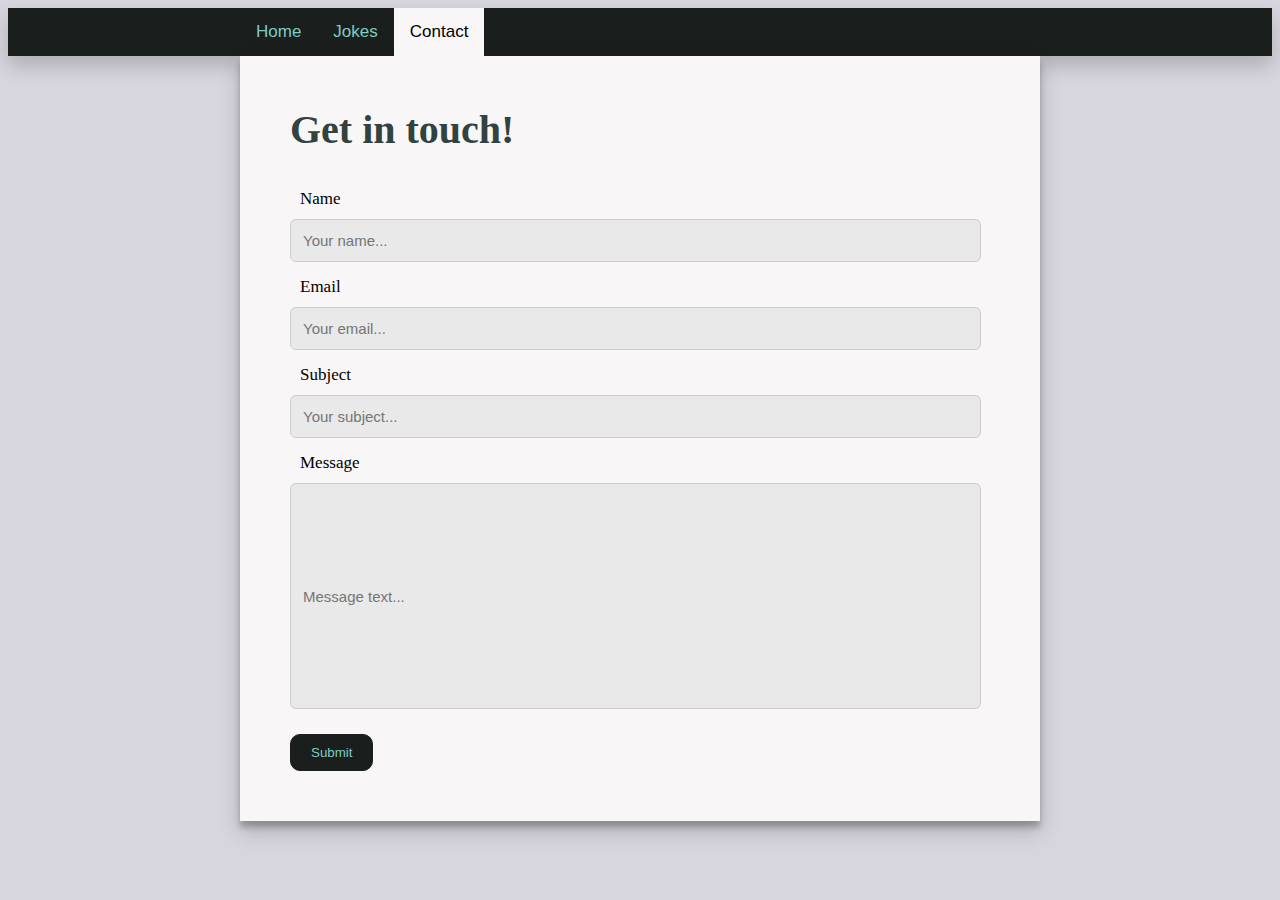
==== contact.html @ ec12aed5 "Add contact page" ====
<!DOCTYPE html>
<html lang="en">
  <head>
    <meta charset="UTF-8" />
    <meta name="viewport" content="width=device-width, initial-scale=1.0" />
    <meta http-equiv="X-UA-Compatible" content="ie=edge" />
    <title>Programming</title>
    <link rel="stylesheet" href="assets/styles/app.css" />
  </head>

  <body>
    <div class="topnav">
      <div class="insidenav">
      <a href="index.html">Home</a>
      <a href="#jokes">Jokes</a>
      <a class="active" href="#contact">Contact</a>
    </div>
  </div>
  
  <div class="page">
    <div class="content">
      <h1>Get in touch!</h1>
      <br>
      <br>
  <div class="contact">
    <label for="name">Name</label>
    <input type="text" id="name" placeholder="Your name...">
    <label for="email">Email</label>
    <input type="text" id="email" placeholder="Your email...">
    <label for="subject">Subject</label>
    <input type="text" id="subject" placeholder="Your subject...">
    <label for="message">Message</label>
    <input type="text" id="subject" style="height: 200px" placeholder="Message text...">
    <button>Submit</button>
  </div>
      
</div>
</div>
</body>
</html>
---- assets/styles/app.css ----
.topnav {
    background-color: #1a1e1d;
    overflow: hidden;
    box-shadow: 0 10px 20px rgba(0,0,0,0.19);
  }

  .topnav a {
    float:left;
    color: #7fccc4;
    text-align: center;
    padding: 14px 16px;
    text-decoration: none;
    font-size: 17px;
}

.topnav a:hover {
  background-color: #7fccc4;
  color: black;
}

.topnav a.active {
  background-color: #f8f6f6;
  color: black;
}

  .insidenav {
    width: 50rem;
    margin: auto;
  }

  body {
    font-family: Arial, Helvetica, sans-serif;
    background-color: #d7d6de;
  }

  .page {
    background-color: #f8f6f6;
    width: 50rem;
    margin-left: auto;
    margin-right: auto;
    margin-top: 0px;
    box-shadow: 0 10px 20px rgba(0,0,0,0.19), 0 6px 6px rgba(0,0,0,0.23);
  }

  .content {
    padding: 50px;
    text-align: left;
    font-family: Georgia, 'Times New Roman', Times, serif;
  }

  h1 {
    margin: 0px;
    color: #314241;
    font-size: 40px;
    font-weight: bold;
  }

.header {
  border-bottom: #314241 2px solid;
  padding-top: 15px;
}

img {
    width: 44em;
    padding-top: 5px;
    height: auto;
  }

  h2 {
    font-size: 18px;
    font-weight: lighter;
  }

  p {
    line-height: 1.7rem;
  }

  .author {
    background-color: #efeff1;
    padding: 20px;
    overflow: hidden;
  }

  .author img {
    width: 80px;
    padding-left: 40px;
    padding-right: 30px;
    float: left;
  }

  .author p {
    line-height: 1.5rem;
  }

  .author h1 {
    color: #314241;
    font-size: 20px;
    padding-top: 10px;
  }

  .contact {
    font-size: 17px;
  }

  .contact label {
    margin: 10px;
  }

  .contact input {
    font-size: 15px;
    margin-top: 10px;
    margin-bottom: 15px;
    width: 95%;
    padding: 12px;
    border-radius: 6px;
    background-color: rgb(233, 233, 233);
    border: 1px solid #ccc;
    text-align: start;
  }

  .contact button {
    background-color:#1a1e1d;
    color: #7fccc4;
    padding: 10px 20px;
    border-radius: 10px;
    margin-top: 10px;
    border: 1px solid #1a1e1d;
  }

  .contact button:hover {
    background-color: #7fccc4;
    color: #1a1e1d;

  }
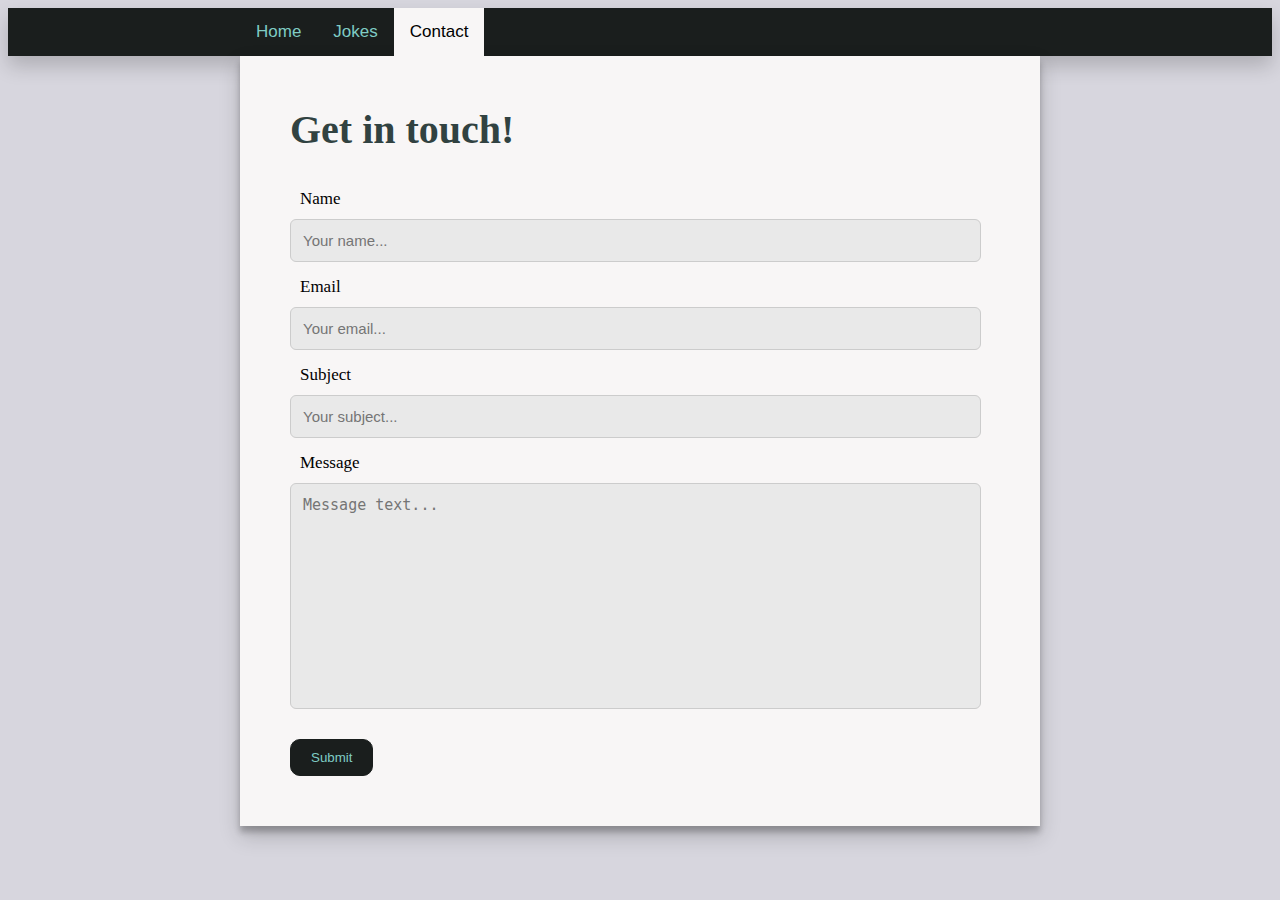
==== commit 5372e8b1: "Change label to textarea" ====
--- a/contact.html
+++ b/contact.html
@@ -30,7 +30,7 @@
     <label for="subject">Subject</label>
     <input type="text" id="subject" placeholder="Your subject...">
     <label for="message">Message</label>
-    <input type="text" id="subject" style="height: 200px" placeholder="Message text...">
+    <textarea style="height: 200px" placeholder="Message text..."></textarea>
     <button>Submit</button>
   </div>
       
--- a/assets/styles/app.css
+++ b/assets/styles/app.css
@@ -115,7 +115,18 @@
     border-radius: 6px;
     background-color: rgb(233, 233, 233);
     border: 1px solid #ccc;
-    text-align: start;
+  }
+
+  .contact textarea {
+    font-size: 15px;
+    margin-top: 10px;
+    margin-bottom: 15px;
+    width: 95%;
+    padding: 12px;
+    border-radius: 6px;
+    background-color: rgb(233, 233, 233);
+    border: 1px solid #ccc;
+    resize: none;
   }
 
   .contact button {
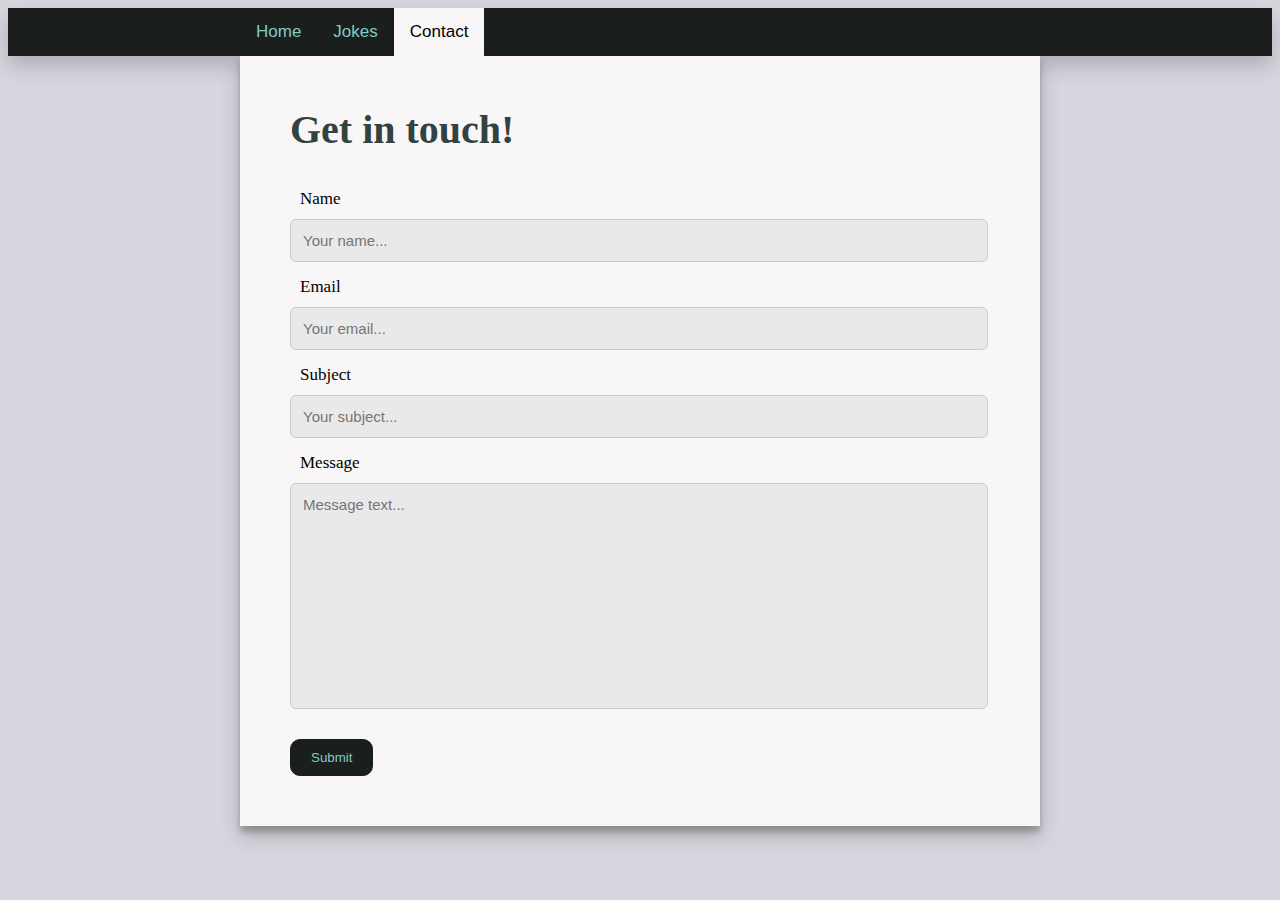
==== commit bef472e5: "Add form valdiation" ====
--- a/contact.html
+++ b/contact.html
@@ -6,6 +6,7 @@
     <meta http-equiv="X-UA-Compatible" content="ie=edge" />
     <title>Programming</title>
     <link rel="stylesheet" href="assets/styles/app.css" />
+    <script src="assets/scripts/app.js" defer></script>
   </head>
 
   <body>
@@ -30,8 +31,8 @@
     <label for="subject">Subject</label>
     <input type="text" id="subject" placeholder="Your subject...">
     <label for="message">Message</label>
-    <textarea style="height: 200px" placeholder="Message text..."></textarea>
-    <button>Submit</button>
+    <textarea style="height: 200px" id="message" placeholder="Message text..."></textarea>
+    <button id="submit">Submit</button>
   </div>
       
 </div>
--- a/assets/styles/app.css
+++ b/assets/styles/app.css
@@ -110,7 +110,7 @@
     font-size: 15px;
     margin-top: 10px;
     margin-bottom: 15px;
-    width: 95%;
+    width: 96%;
     padding: 12px;
     border-radius: 6px;
     background-color: rgb(233, 233, 233);
@@ -121,12 +121,13 @@
     font-size: 15px;
     margin-top: 10px;
     margin-bottom: 15px;
-    width: 95%;
+    width: 96%;
     padding: 12px;
     border-radius: 6px;
     background-color: rgb(233, 233, 233);
     border: 1px solid #ccc;
     resize: none;
+    font-family: Arial, Helvetica, sans-serif;
   }
 
   .contact button {
@@ -141,5 +142,31 @@
   .contact button:hover {
     background-color: #7fccc4;
     color: #1a1e1d;
+    border: 1px solid #7fccc4;
 
-  }+  }
+
+  .alert {
+    color: #721c24;
+    background-color: #f8d7da;
+    border-color: #f5c6cb;
+    position: relative;
+    padding: .5rem 1rem;
+    border: 1px solid transparent;
+    border-radius: .25rem;
+    font-size: 12px;
+    margin-bottom: 0.7rem;
+  }
+
+  .confirmation {
+    color: #0c5460;
+    background-color: #d1edf1;
+    border-color: #bee5eb;
+    position: relative;
+    padding: .5rem 1rem;
+    border: 1px solid transparent;
+    border-radius: .25rem;
+    font-size: 12px;
+    margin-bottom: 0.7rem;
+  }
+
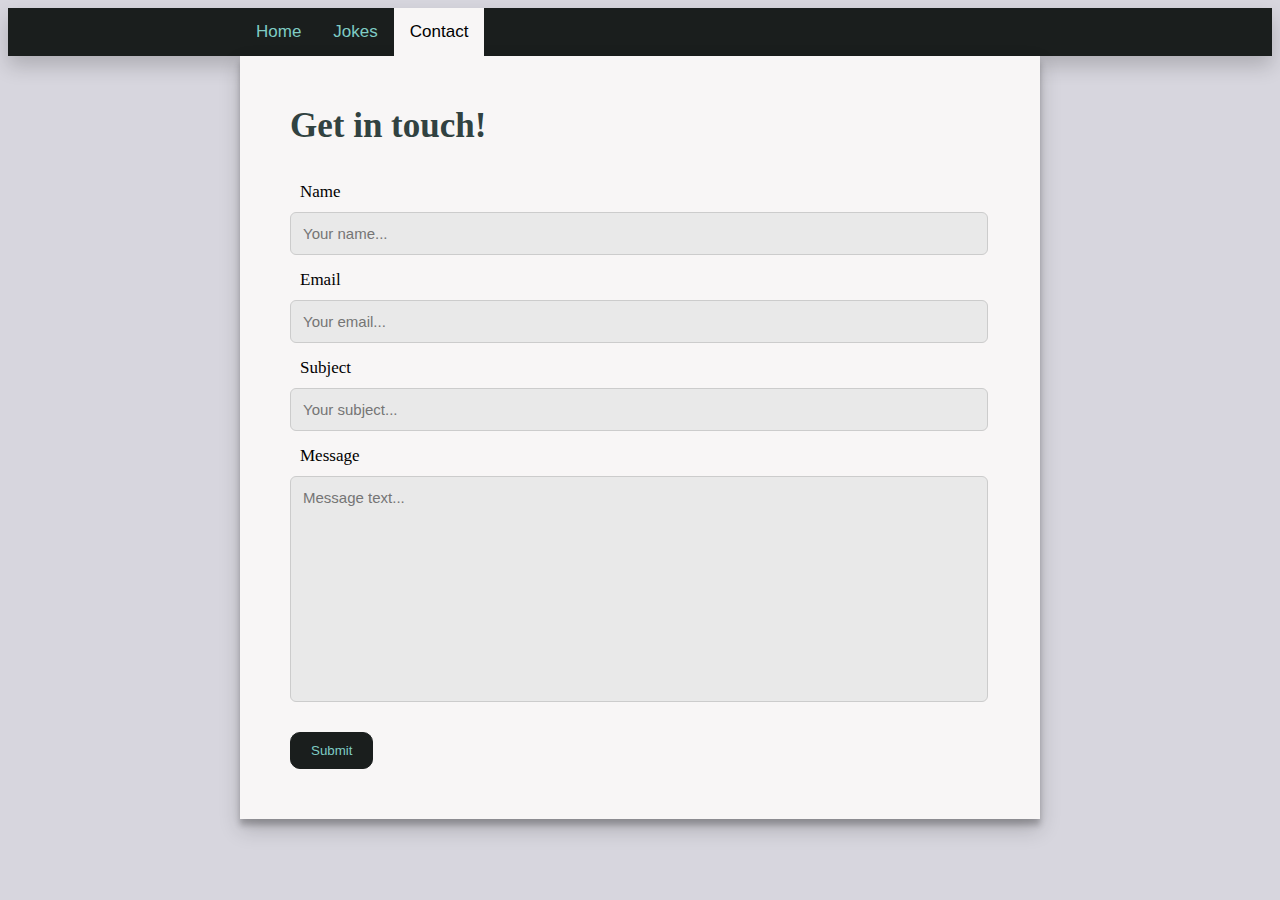
==== commit 845d2f78: "Add sites with jokes" ====
--- a/contact.html
+++ b/contact.html
@@ -13,8 +13,8 @@
     <div class="topnav">
       <div class="insidenav">
       <a href="index.html">Home</a>
-      <a href="#jokes">Jokes</a>
-      <a class="active" href="#contact">Contact</a>
+      <a href="jokes.html">Jokes</a>
+      <a class="active" href="contact.html">Contact</a>
     </div>
   </div>
   
--- a/assets/styles/app.css
+++ b/assets/styles/app.css
@@ -51,7 +51,7 @@
   h1 {
     margin: 0px;
     color: #314241;
-    font-size: 40px;
+    font-size: 35px;
     font-weight: bold;
   }
 
@@ -169,4 +169,20 @@
     font-size: 12px;
     margin-bottom: 0.7rem;
   }
+  
+  ul {
+    padding-inline-start: 0px;
+    margin-top: 50px;
+  }
+  li {
+    display: block;
+    padding: 20px;
+    border: 1px solid #0c5460;
+    margin: 0px 0px 35px 0px;
+    border-radius: 5px;
+  }
 
+  li:hover {
+    color: #7fccc4;
+  }
+
